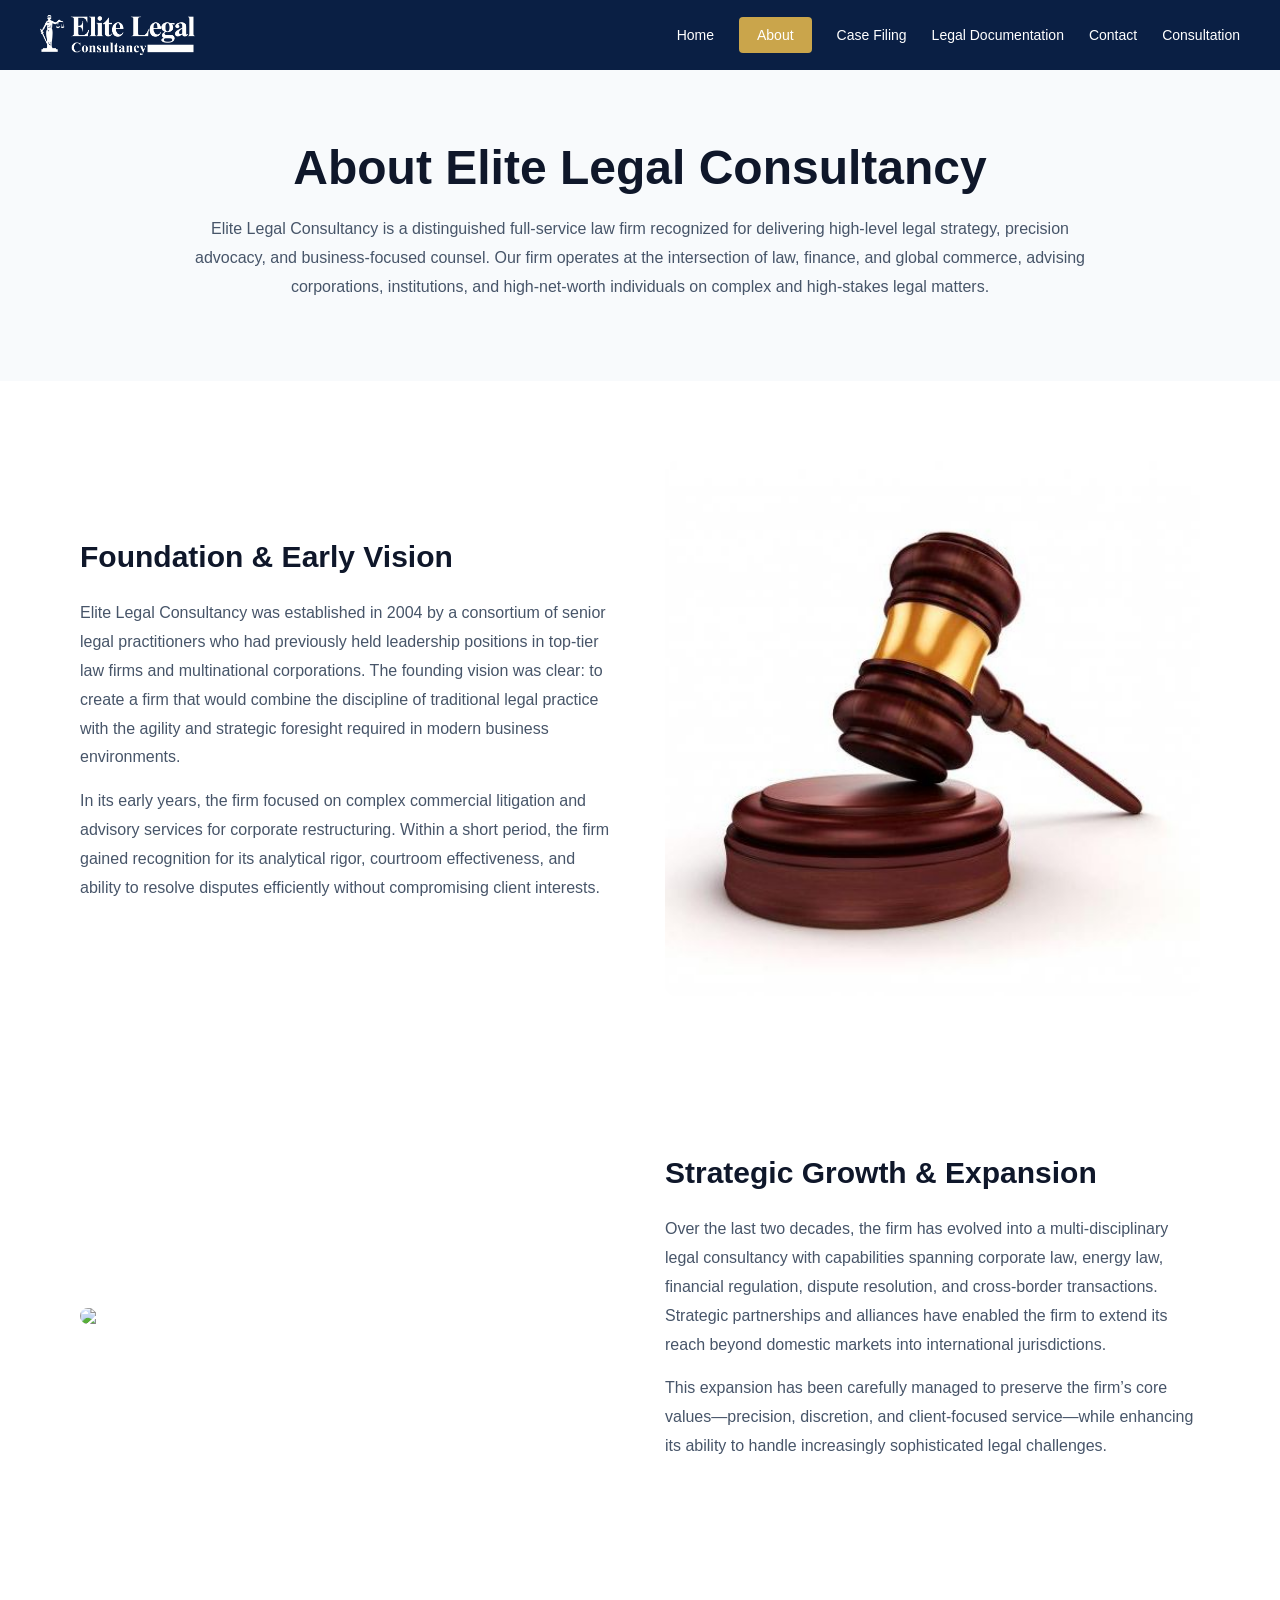
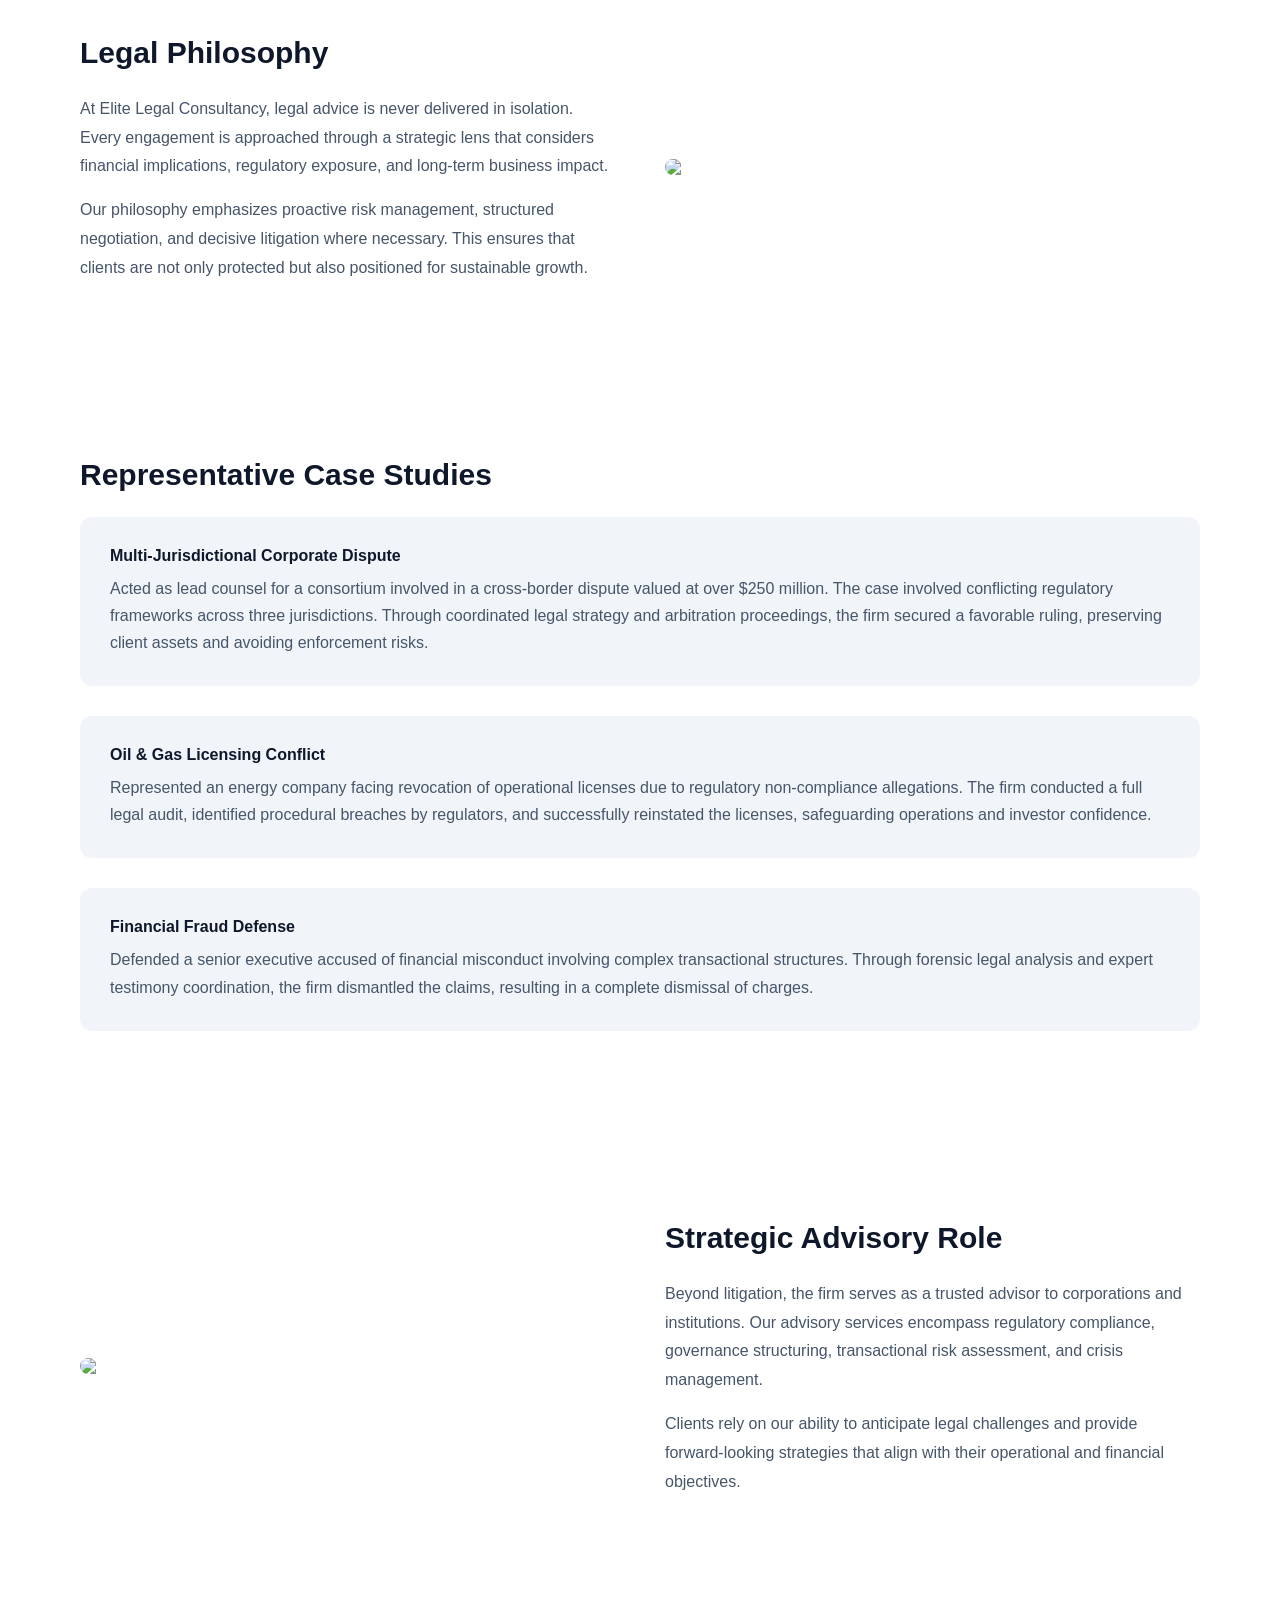
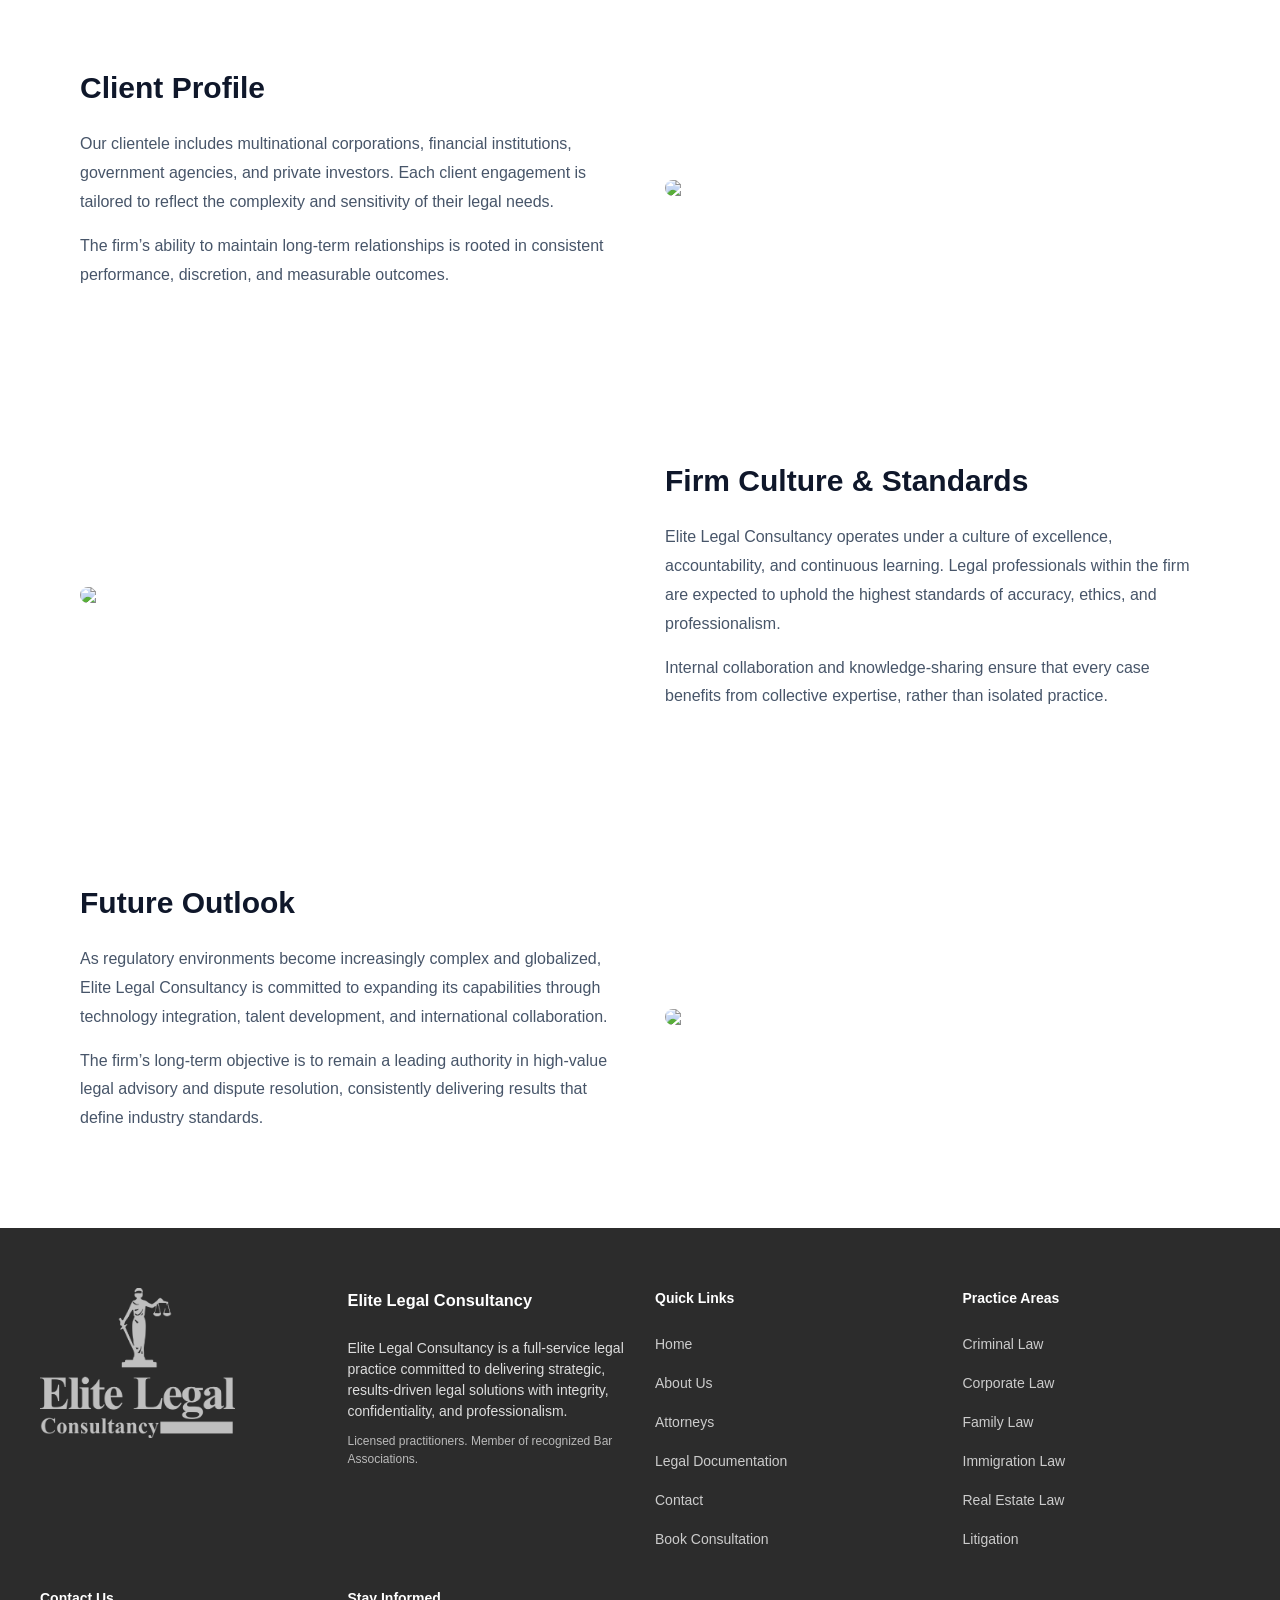
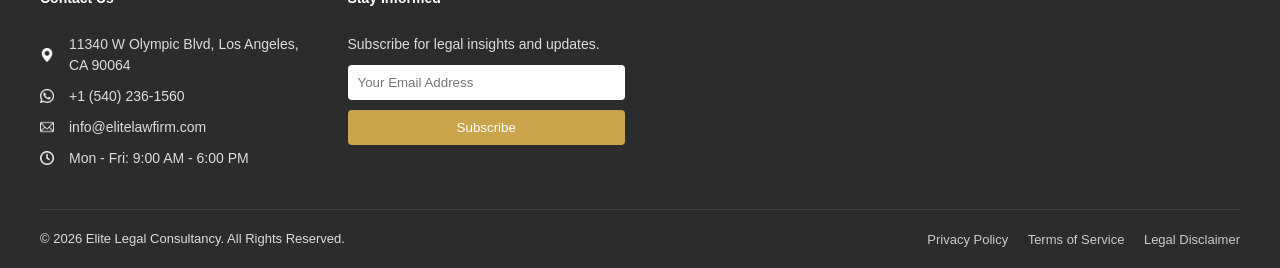
==== about.html @ 3ab62fbc "Add files via upload" ====
<!DOCTYPE html>
<html lang="en">
<head>
  <meta charset="UTF-8" />
  <meta name="viewport" content="width=device-width, initial-scale=1.0" />
  <title>About - Elite Legal Consultancy</title>



  <style>
    *{margin:0;padding:0;box-sizing:border-box;font-family: Arial, Helvetica, sans-serif;}

    body{background:#ffffff;color:#0f172a;overflow-x:hidden;}

    .hero{padding-top:140px;text-align:center;padding-bottom:80px;background:#f8fafc;}
    .hero h1{font-size:48px;margin-bottom:20px;}
    .hero p{max-width:900px;margin:auto;line-height:1.8;color:#475569;}

    .section{padding:80px 40px;max-width:1200px;margin:auto;}
    .split{display:grid;grid-template-columns:1fr 1fr;gap:50px;align-items:center;}

    .section-title{margin-bottom:25px;}
    .section-title h3{font-size:30px;margin-bottom:10px;}

    .text p{color:#475569;line-height:1.8;margin-bottom:15px;}

    .section img{width:100%;border-radius:12px;}

    .case{background:#f1f5f9;padding:30px;border-radius:12px;margin-bottom:30px;}
    .case h4{margin-bottom:10px;}
    .case p{color:#475569;line-height:1.7;}

    .reveal{opacity:0;transform:translateY(40px);transition:1s ease;}    
    .reveal.active{opacity:1;transform:translateY(0);}    

    @media(max-width:900px){.split{grid-template-columns:1fr;}}
  </style>

  <link rel="stylesheet" href="style.css">

</head>
<body>

    <div class="overlay" id="overlay"></div>
<header>
    <div class="logo">
        <img src="icons/elite_consultancy_logo.png" alt="" style="height:40px;">
    </div>

    <nav>
        <a href="index.html">Home</a>
        <a href="about.html" class="btn">About</a>
        <a href="case.html">Case Filing</a>
        <a href="registries.html">Legal Documentation</a>
        <a href="contact.html">Contact</a>
        <a href="consultation.html">Consultation</a>
    </nav>

    <div class="menu-btn" id="menuBtn">☰</div>    
</header>

    <div class="drawer" id="drawer">
        <a href="index.html">Home</a>
        <a href="about.html" class="btn">About</a>
        <a href="case.html">Case Filing</a>
        <a href="registries.html">Legal Documentation</a>
        <a href="contact.html">Contact</a>
        <a href="consultation.html">Consultation</a>        
    </div>

<!-- HERO -->
<section class="hero">
  <h1>About Elite Legal Consultancy</h1>
  <p>
    Elite Legal Consultancy is a distinguished full-service law firm recognized for delivering high-level legal strategy, precision advocacy, and business-focused counsel. Our firm operates at the intersection of law, finance, and global commerce, advising corporations, institutions, and high-net-worth individuals on complex and high-stakes legal matters.
  </p>
</section>

<!-- ORIGIN STORY -->
<section class="section">
  <div class="split">
    <div class="text">
      <div class="section-title"><h3>Foundation & Early Vision</h3></div>
      <p>
        Elite Legal Consultancy was established in 2004 by a consortium of senior legal practitioners who had previously held leadership positions in top-tier law firms and multinational corporations. The founding vision was clear: to create a firm that would combine the discipline of traditional legal practice with the agility and strategic foresight required in modern business environments.
      </p>
      <p>
        In its early years, the firm focused on complex commercial litigation and advisory services for corporate restructuring. Within a short period, the firm gained recognition for its analytical rigor, courtroom effectiveness, and ability to resolve disputes efficiently without compromising client interests.
      </p>
    </div>
    <img src="images/hammar.jpg" />
  </div>
</section>

<!-- GROWTH -->
<section class="section reveal">
  <div class="split">
    <img src="https://images.unsplash.com/photo-1450101499163-c8848c66ca85" />
    <div class="text">
      <div class="section-title"><h3>Strategic Growth & Expansion</h3></div>
      <p>
        Over the last two decades, the firm has evolved into a multi-disciplinary legal consultancy with capabilities spanning corporate law, energy law, financial regulation, dispute resolution, and cross-border transactions. Strategic partnerships and alliances have enabled the firm to extend its reach beyond domestic markets into international jurisdictions.
      </p>
      <p>
        This expansion has been carefully managed to preserve the firm’s core values—precision, discretion, and client-focused service—while enhancing its ability to handle increasingly sophisticated legal challenges.
      </p>
    </div>
  </div>
</section>

<!-- LEGAL PHILOSOPHY -->
<section class="section reveal">
  <div class="split">
    <div class="text">
      <div class="section-title"><h3>Legal Philosophy</h3></div>
      <p>
        At Elite Legal Consultancy, legal advice is never delivered in isolation. Every engagement is approached through a strategic lens that considers financial implications, regulatory exposure, and long-term business impact.
      </p>
      <p>
        Our philosophy emphasizes proactive risk management, structured negotiation, and decisive litigation where necessary. This ensures that clients are not only protected but also positioned for sustainable growth.
      </p>
    </div>
    <img src="https://images.unsplash.com/photo-1589829545856-d10d557cf95f" />
  </div>
</section>

<!-- CASE STUDIES -->
<section class="section reveal">
  <div class="section-title"><h3>Representative Case Studies</h3></div>

  <div class="case">
    <h4>Multi-Jurisdictional Corporate Dispute</h4>
    <p>
      Acted as lead counsel for a consortium involved in a cross-border dispute valued at over $250 million. The case involved conflicting regulatory frameworks across three jurisdictions. Through coordinated legal strategy and arbitration proceedings, the firm secured a favorable ruling, preserving client assets and avoiding enforcement risks.
    </p>
  </div>

  <div class="case">
    <h4>Oil & Gas Licensing Conflict</h4>
    <p>
      Represented an energy company facing revocation of operational licenses due to regulatory non-compliance allegations. The firm conducted a full legal audit, identified procedural breaches by regulators, and successfully reinstated the licenses, safeguarding operations and investor confidence.
    </p>
  </div>

  <div class="case">
    <h4>Financial Fraud Defense</h4>
    <p>
      Defended a senior executive accused of financial misconduct involving complex transactional structures. Through forensic legal analysis and expert testimony coordination, the firm dismantled the claims, resulting in a complete dismissal of charges.
    </p>
  </div>
</section>

<!-- ADVISORY ROLE -->
<section class="section reveal">
  <div class="split">
    <img src="https://images.unsplash.com/photo-1551836022-d5d88e9218df" />
    <div class="text">
      <div class="section-title"><h3>Strategic Advisory Role</h3></div>
      <p>
        Beyond litigation, the firm serves as a trusted advisor to corporations and institutions. Our advisory services encompass regulatory compliance, governance structuring, transactional risk assessment, and crisis management.
      </p>
      <p>
        Clients rely on our ability to anticipate legal challenges and provide forward-looking strategies that align with their operational and financial objectives.
      </p>
    </div>
  </div>
</section>

<!-- CLIENT PROFILE -->
<section class="section reveal">
  <div class="split">
    <div class="text">
      <div class="section-title"><h3>Client Profile</h3></div>
      <p>
        Our clientele includes multinational corporations, financial institutions, government agencies, and private investors. Each client engagement is tailored to reflect the complexity and sensitivity of their legal needs.
      </p>
      <p>
        The firm’s ability to maintain long-term relationships is rooted in consistent performance, discretion, and measurable outcomes.
      </p>
    </div>
    <img src="https://images.unsplash.com/photo-1507679799987-c73779587ccf" />
  </div>
</section>

<!-- CULTURE -->
<section class="section reveal">
  <div class="split">
    <img src="https://images.unsplash.com/photo-1521791136064-7986c2920216" />
    <div class="text">
      <div class="section-title"><h3>Firm Culture & Standards</h3></div>
      <p>
        Elite Legal Consultancy operates under a culture of excellence, accountability, and continuous learning. Legal professionals within the firm are expected to uphold the highest standards of accuracy, ethics, and professionalism.
      </p>
      <p>
        Internal collaboration and knowledge-sharing ensure that every case benefits from collective expertise, rather than isolated practice.
      </p>
    </div>
  </div>
</section>

<!-- FUTURE -->
<section class="section reveal">
  <div class="split">
    <div class="text">
      <div class="section-title"><h3>Future Outlook</h3></div>
      <p>
        As regulatory environments become increasingly complex and globalized, Elite Legal Consultancy is committed to expanding its capabilities through technology integration, talent development, and international collaboration.
      </p>
      <p>
        The firm’s long-term objective is to remain a leading authority in high-value legal advisory and dispute resolution, consistently delivering results that define industry standards.
      </p>
    </div>
    <img src="https://images.unsplash.com/photo-1507679799987-c73779587ccf" />
  </div>
</section>

    <footer class="footer">
        
        <div class="footer-grid"><img src="icons/elite_consultancy_logo_2.png" alt=""  class="footer-logo">
            <!-- FIRM INFO -->
            <div class="footer-col">
                <h3>Elite Legal Consultancy</h3>
                <p>
                    Elite Legal Consultancy is a full-service legal practice committed to delivering
                    strategic, results-driven legal solutions with integrity, confidentiality,
                    and professionalism.
                </p>
                <p class="small">
                    Licensed practitioners. Member of recognized Bar Associations.
                </p>
            </div>

            <!-- QUICK LINKS -->
            <div class="footer-col">
                <h4>Quick Links</h4>
                <a href="index.html">Home</a>
                <a href="about.html">About Us</a>
                <a href="attorneys.html">Attorneys</a>
                <a href="registries.html">Legal Documentation</a>
                <a href="contact.html">Contact</a>
                <a href="consultation.html">Book Consultation</a>
            </div>

            <!-- PRACTICE AREAS -->
            <div class="footer-col">
                <h4>Practice Areas</h4>
                <a href="#">Criminal Law</a>
                <a href="#">Corporate Law</a>
                <a href="#">Family Law</a>
                <a href="#">Immigration Law</a>
                <a href="#">Real Estate Law</a>
                <a href="#">Litigation</a>
            </div>

            <!-- CONTACT -->
            <div class="footer-col">
                <h4>Contact Us</h4>
                 <div style="display: flex; gap: 15px; width: 100%; align-items: center;">
                    <img src="icons/pin.png" alt="" style="height: 14px;"> <p>11340 W Olympic Blvd,  Los Angeles, CA 90064</p>
                 </div>
                 <div style="display: flex; gap: 15px; width: 100%; align-items: center;">
                    <img src="icons/whatsapp.png" alt="" style="height: 14px;"> <p>+1 (540) 236-1560</p>
                 </div>     

                 <div style="display: flex; gap: 15px; width: 100%; align-items: center;">
                    <img src="icons/email.png" alt="" style="height: 14px;"> <p>info@elitelawfirm.com</p>
                 </div>
                    
                 <div style="display: flex; gap: 15px; width: 100%; align-items: center;">
                    <img src="icons/clock.png" alt="" style="height: 14px;"> <p>Mon - Fri: 9:00 AM - 6:00 PM</p>
                 </div>
            </div>

            <!-- NEWSLETTER -->
            <div class="footer-col">
                <h4>Stay Informed</h4>
                <p>Subscribe for legal insights and updates.</p>
                <form class="newsletter">
                    <input type="email" placeholder="Your Email Address" required>
                    <button type="submit">Subscribe</button>
                </form>
            </div>

        </div>

        <!-- BOTTOM BAR -->
        <div class="footer-bottom">
            <p>&copy; 2026 Elite Legal Consultancy. All Rights Reserved.</p>

            <div class="footer-links">
                <a href="#">Privacy Policy</a>
                <a href="#">Terms of Service</a>
                <a href="#">Legal Disclaimer</a>
            </div>
        </div>

    </footer>

<script>
  const reveals = document.querySelectorAll('.reveal');
  function revealOnScroll(){
    reveals.forEach(el=>{
      if(el.getBoundingClientRect().top < window.innerHeight - 100){
        el.classList.add('active');
      }
    });
  }
  window.addEventListener('scroll', revealOnScroll);
</script>
<script src="nav.js"></Script>

</body>
</html>
---- style.css ----
a {
            text-decoration: none;
            color: inherit
        }

        /* NAVBAR */
        header {
            position: fixed;
            top: 0;
            width: 100%;
            background: #0a1f44;
            color: #fff;
            display: flex;
            justify-content: space-between;
            align-items: center;
            padding: 15px 40px;
            z-index: 1000;
        }

        .logo {
            display: flex;
            align-items: center;
            font-size: 22px;
            font-weight: 600;
            gap: 5px;
        }

        nav {
            display: flex;
            align-items: center;
        }

        nav a {
            margin-left: 25px;
            font-size: 14px;
            color: #fff
        }

        nav a:hover {
            color: #caa54b
        }

       nav .active {
          color: #caa54b;
          font-weight: bold;
        }

        /* BUTTON */
        .btn {
            background: #caa54b;
            color: #fff;
            padding: 10px 18px;
            border-radius: 4px;
            display: inline-block;
            transition: .3s;
        }

        .btn:hover {
            background: #b8933f;
            color: #fff;
            /* FIXED */
        }

        /* MOBILE MENU */
        .menu-btn {
            display: none;
            font-size: 24px;
            cursor: pointer;
        }

        .drawer {
            position: fixed;
            top: 0;
            right: -100%;
            width: 260px;
            height: 100%;
            background: #0a1f44;
            color: #fff;
            padding: 30px;
            transition: .4s;
            z-index: 1100;
        }

        .drawer a {
            margin-bottom: 20px;
            color: #fff;
            font-size: 16px;
            padding: 10px 18px;
            border-radius: 4px;
            display: block;
            transition: .3s;
        }


        .drawer.active {
            right: 0;
        }

        .overlay {
            position: fixed;
            top: 0;
            left: 0;
            width: 100%;
            height: 100%;
            background: rgba(0, 0, 0, 0.5);
            display: none;
            z-index: 1000;
        }

        .overlay.active {
            display: block
        }

        @keyframes scroll {
            0% {
                transform: translateX(0)
            }

            100% {
                transform: translateX(-50%)
            }
        }

        /* SCROLL ANIMATION */
        .reveal {
            opacity: 0;
            transform: translateY(40px);
            transition: 0.8s;
        }

        .reveal.active {
            opacity: 1;
            transform: translateY(0);
        }

        /* RESPONSIVE */
        @media(max-width:768px) {
            nav {
                display: none
            }

            .menu-btn {
                display: block
            }

            .hero h2 {
                font-size: 28px
            }
        }

        
    /* FOOTER */
.footer{
  background:#2c2c2c;
  color:#ddd;
  padding:60px 40px 20px;
}

.footer-logo{
  height: 150px;
  opacity: 0.7;
}

.footer-grid{
  display:grid;
  grid-template-columns:repeat(auto-fit,minmax(220px,1fr));
  gap:30px;
  margin-bottom:40px;
}

.footer-col h3,
.footer-col h4{
  color:#fff;
  margin-bottom:15px;
}

.footer-col{
  display: flex;
  flex-direction: column;
  font-size:14px;
  gap:10px;
  line-height:1.5;
}

.footer-col p{
margin-bottom: 0px;
padding: 0px;
}

.footer-col .small{
  font-size:12px;
  opacity:0.8;
}

.footer-col a{
  display:block;
  margin-bottom:8px;
  font-size:14px;
  color:#ccc;
  transition:.3s;
}

.footer-col a:hover{
  color:#caa54b;
}

/* NEWSLETTER */
.newsletter{
  display:flex;
  flex-direction:column;
}

.newsletter input{
  padding:10px;
  margin-bottom:10px;
  border:none;
  border-radius:4px;
  outline:none;
}

.newsletter button{
  padding:10px;
  background:#caa54b;
  border:none;
  color:#fff;
  border-radius:4px;
  cursor:pointer;
  transition:.3s;
}

.newsletter button:hover{
  background:#b8933f;
}

/* BOTTOM */
.footer-bottom{
  border-top:1px solid rgba(255,255,255,0.1);
  padding-top:20px;
  display:flex;
  flex-wrap:wrap;
  justify-content:space-between;
  align-items:center;
}

.footer-bottom p{
  font-size:13px;
}

.footer-links a{
  margin-left:15px;
  font-size:13px;
  color:#ccc;
}

.footer-links a:hover{
  color:#caa54b;
}

/* RESPONSIVE */
@media(max-width:768px){
  .footer-bottom{
    flex-direction:column;
    gap:10px;
    text-align:center;
  }

  .footer-links a{
    margin:0 8px;
  }
}
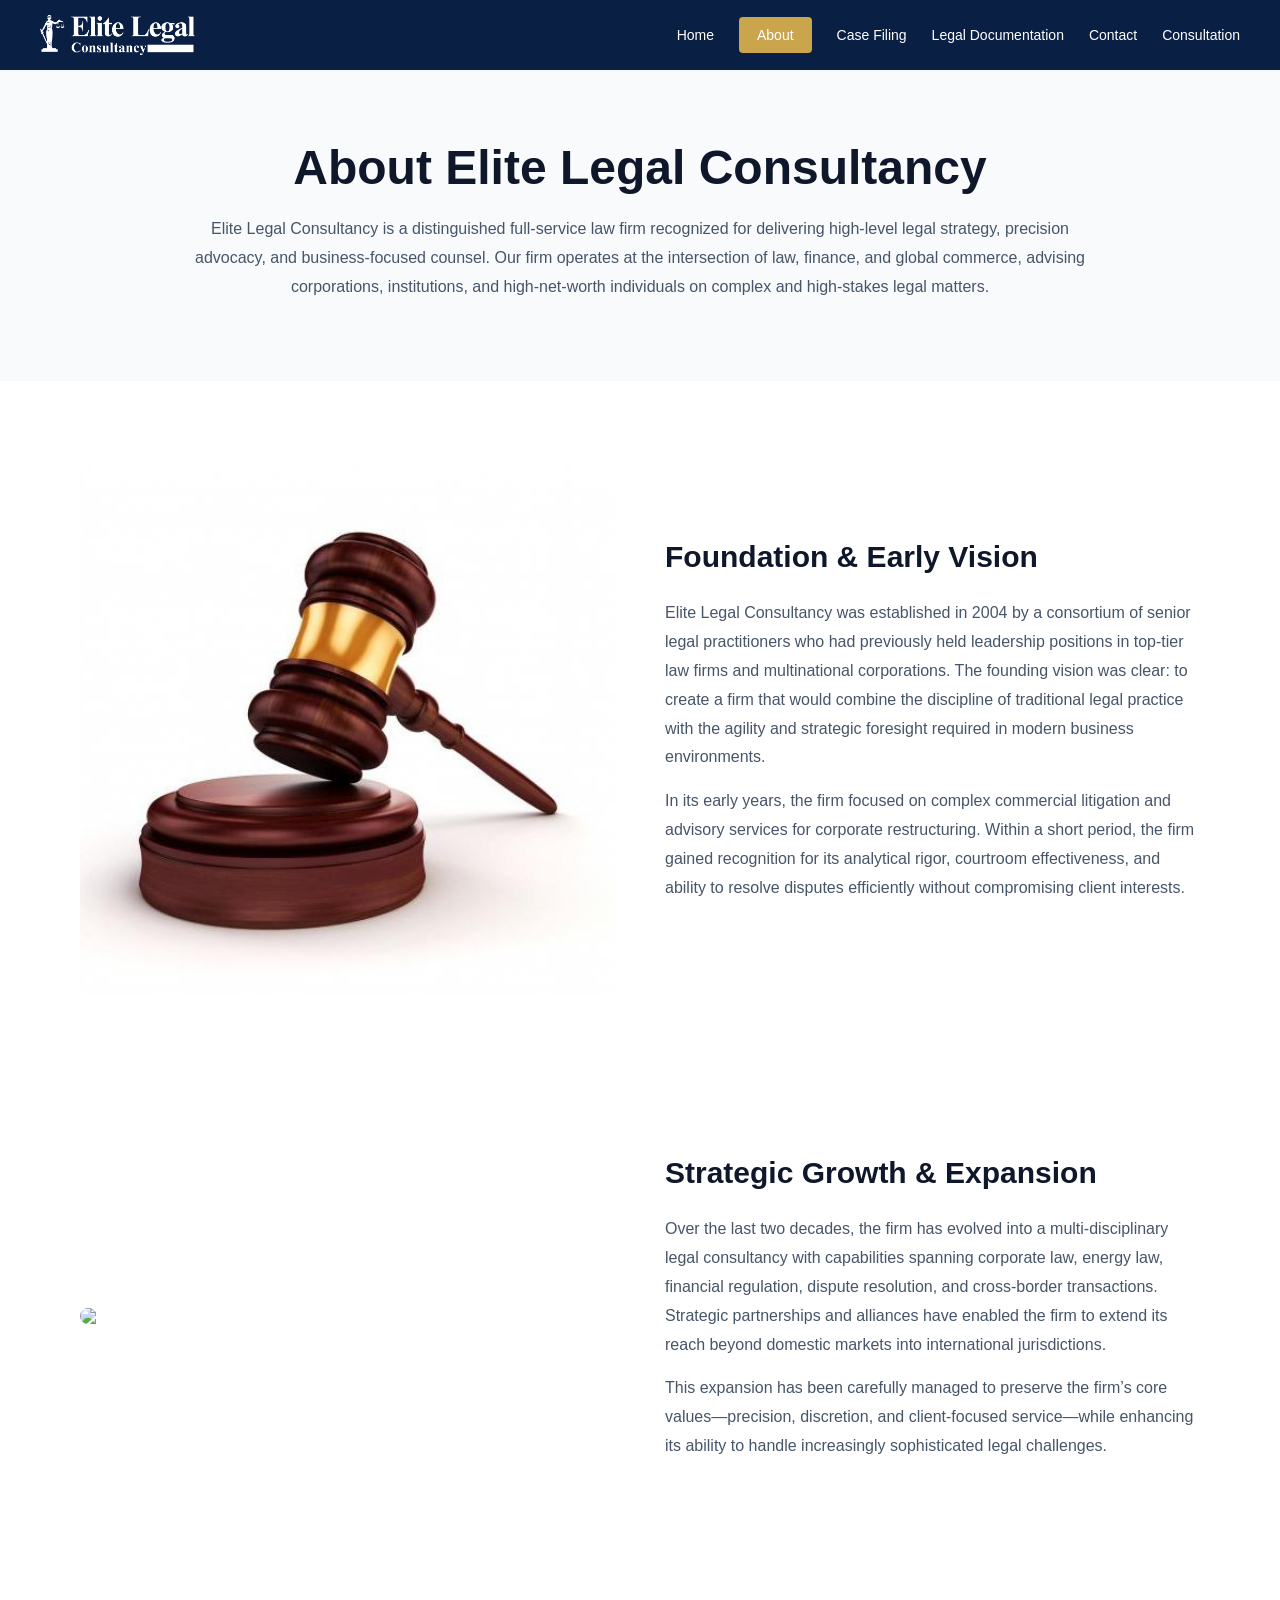
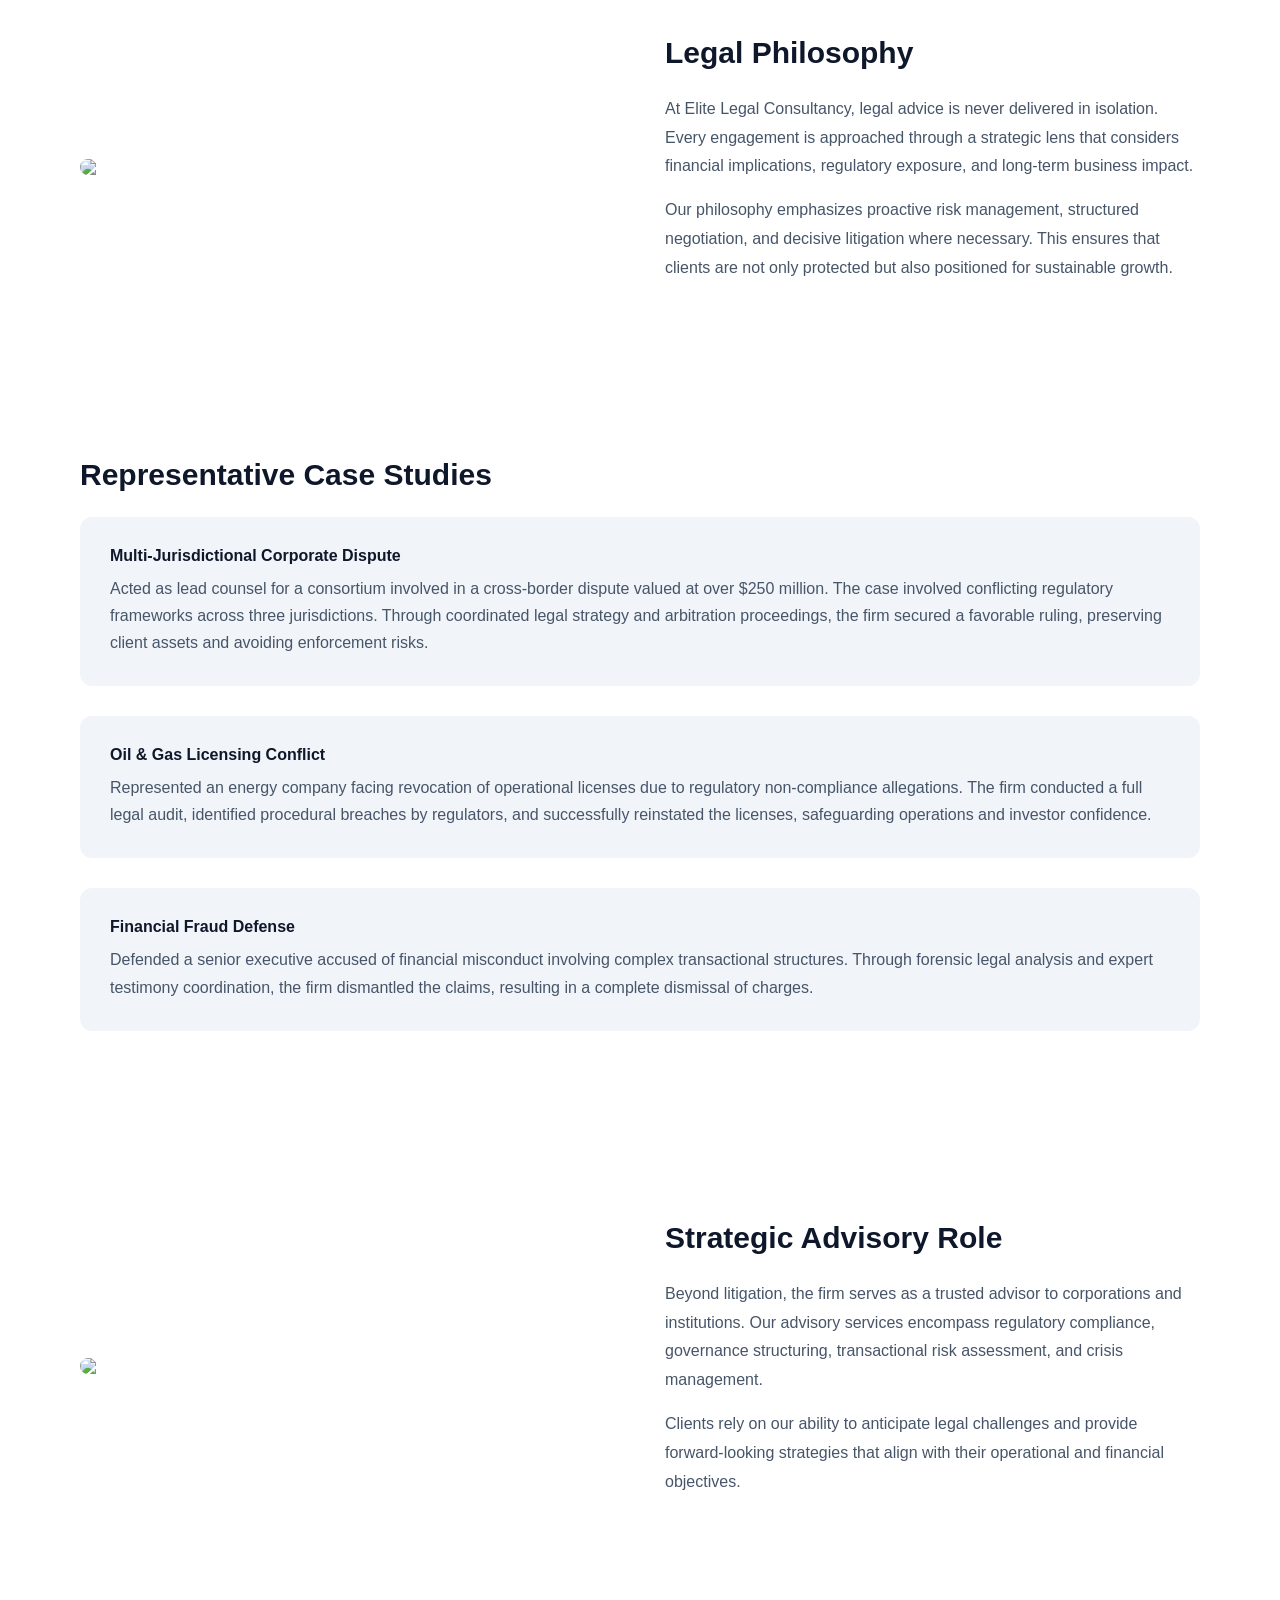
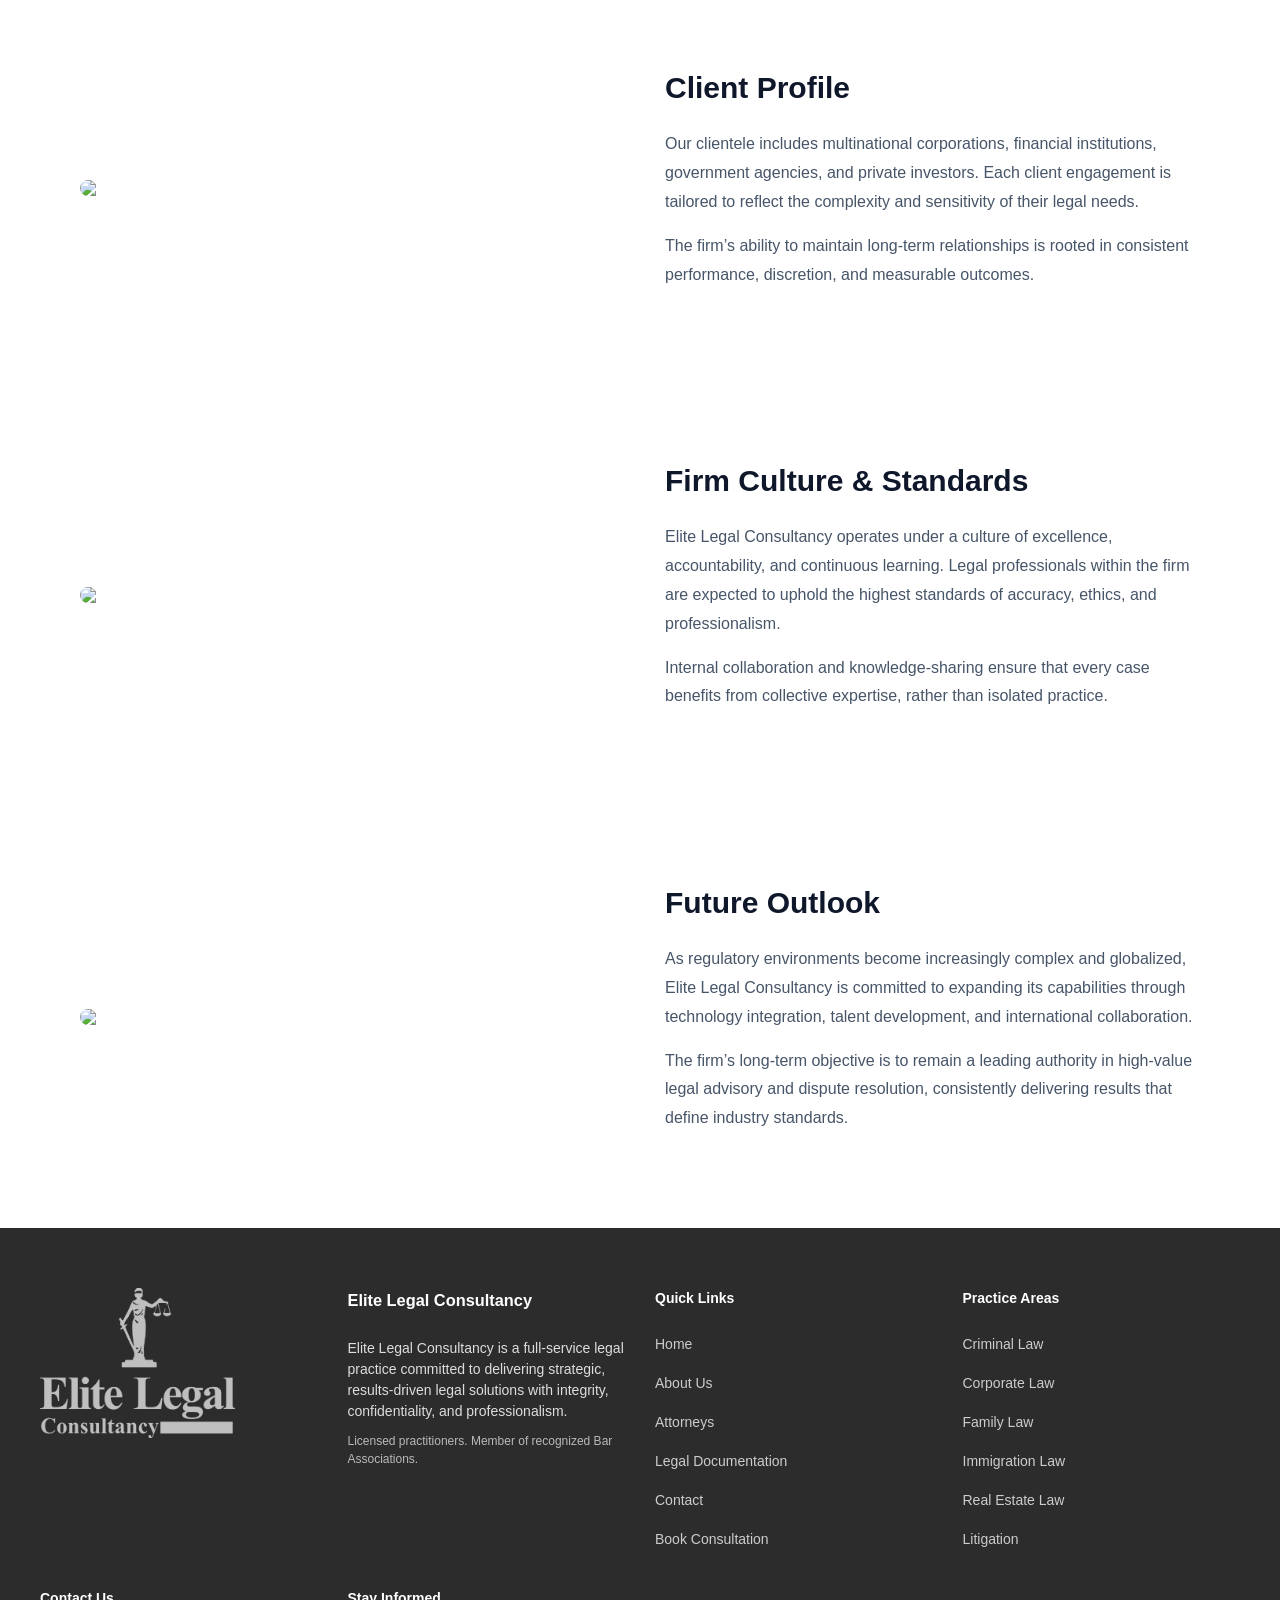
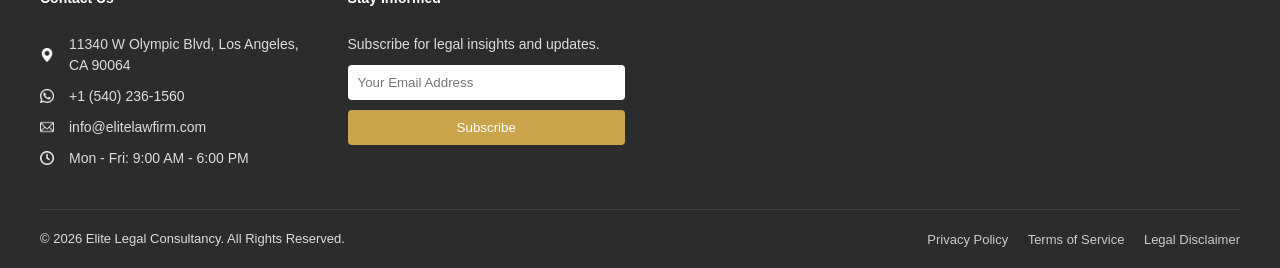
==== commit 7f5d5aad: "Update about.html" ====
--- a/about.html
+++ b/about.html
@@ -78,7 +78,8 @@
 
 <!-- ORIGIN STORY -->
 <section class="section">
-  <div class="split">
+  <div class="split">    
+    <img src="images/hammar.jpg" />
     <div class="text">
       <div class="section-title"><h3>Foundation & Early Vision</h3></div>
       <p>
@@ -88,7 +89,7 @@
         In its early years, the firm focused on complex commercial litigation and advisory services for corporate restructuring. Within a short period, the firm gained recognition for its analytical rigor, courtroom effectiveness, and ability to resolve disputes efficiently without compromising client interests.
       </p>
     </div>
-    <img src="images/hammar.jpg" />
+
   </div>
 </section>
 
@@ -110,7 +111,8 @@
 
 <!-- LEGAL PHILOSOPHY -->
 <section class="section reveal">
-  <div class="split">
+  <div class="split">    
+    <img src="https://images.unsplash.com/photo-1589829545856-d10d557cf95f" />
     <div class="text">
       <div class="section-title"><h3>Legal Philosophy</h3></div>
       <p>
@@ -120,7 +122,7 @@
         Our philosophy emphasizes proactive risk management, structured negotiation, and decisive litigation where necessary. This ensures that clients are not only protected but also positioned for sustainable growth.
       </p>
     </div>
-    <img src="https://images.unsplash.com/photo-1589829545856-d10d557cf95f" />
+
   </div>
 </section>
 
@@ -168,7 +170,8 @@
 
 <!-- CLIENT PROFILE -->
 <section class="section reveal">
-  <div class="split">
+  <div class="split">    
+    <img src="https://images.unsplash.com/photo-1507679799987-c73779587ccf" />
     <div class="text">
       <div class="section-title"><h3>Client Profile</h3></div>
       <p>
@@ -178,7 +181,7 @@
         The firm’s ability to maintain long-term relationships is rooted in consistent performance, discretion, and measurable outcomes.
       </p>
     </div>
-    <img src="https://images.unsplash.com/photo-1507679799987-c73779587ccf" />
+
   </div>
 </section>
 
@@ -200,7 +203,8 @@
 
 <!-- FUTURE -->
 <section class="section reveal">
-  <div class="split">
+  <div class="split">    
+    <img src="https://images.unsplash.com/photo-1507679799987-c73779587ccf" />
     <div class="text">
       <div class="section-title"><h3>Future Outlook</h3></div>
       <p>
@@ -210,7 +214,7 @@
         The firm’s long-term objective is to remain a leading authority in high-value legal advisory and dispute resolution, consistently delivering results that define industry standards.
       </p>
     </div>
-    <img src="https://images.unsplash.com/photo-1507679799987-c73779587ccf" />
+
   </div>
 </section>
 
